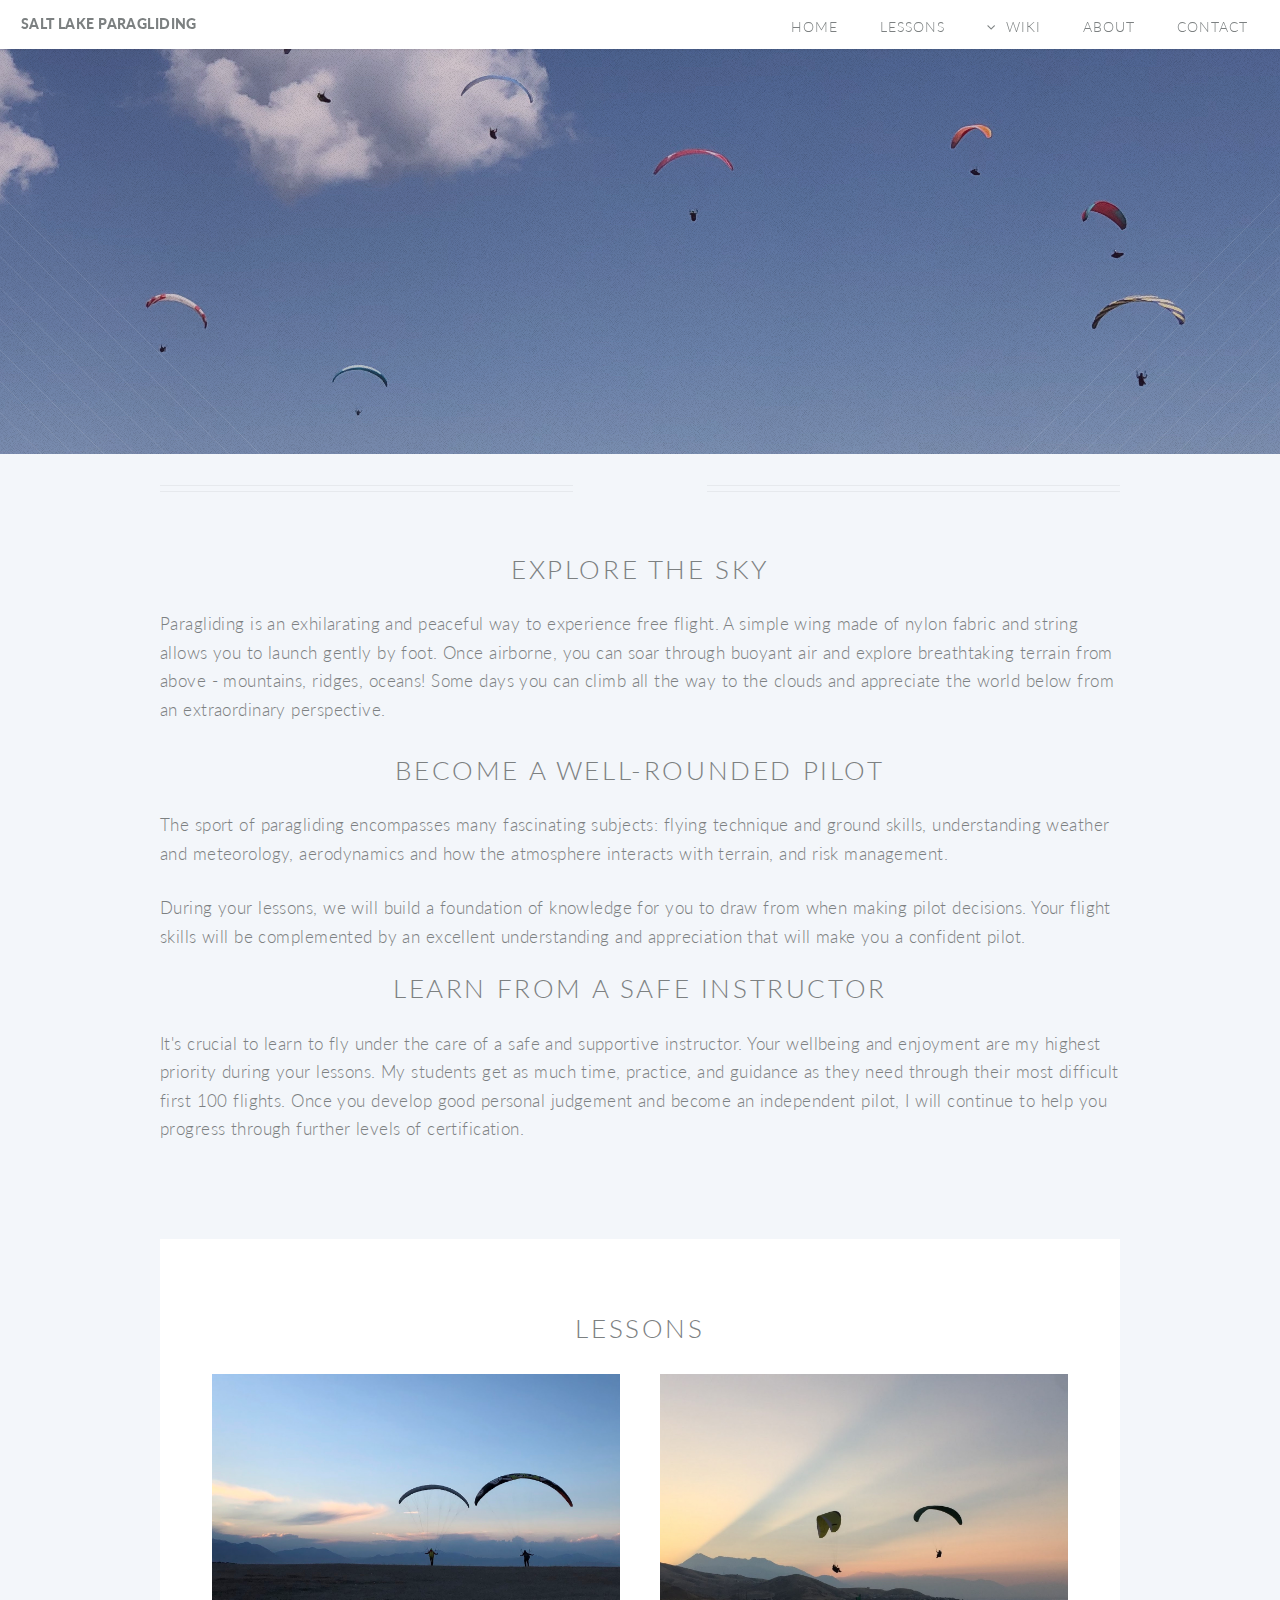
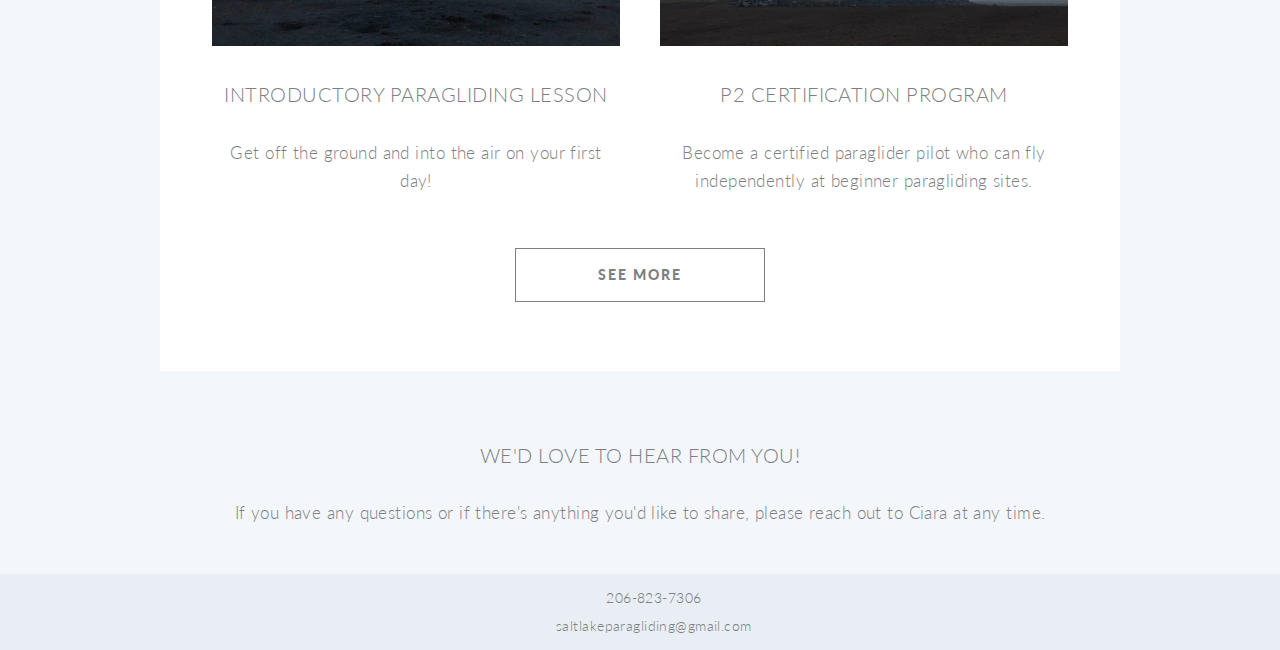
==== index.html @ 0582ecc6 "remove google analytics tag" ====
<!DOCTYPE html>
<html>

  <head>
    <title>Salt Lake Paragliding</title>
    <meta http-equiv="content-type" content="text/html; charset=utf-8" />
    <meta name="description" content="Salt Lake Paragliding is a paragliding school in Salt Lake City, Utah with instructor Ciara Kamahele. Salt Lake Paragliding offers beginner paragliding lessons and a P2 certification program through USHPA.">
    <meta name="keywords" content="" />
    <!--[if lte IE 8]><script src="css/ie/html5shiv.js"></script><![endif]-->
    <script src="/js/jquery.min.js"></script>
    <script src="/js/jquery.dropotron.min.js"></script>
    <script src="/js/jquery.scrolly.min.js"></script>
    <script src="/js/jquery.scrollgress.min.js"></script>
    <script src="/js/skel.min.js"></script>
    <script src="/js/skel-layers.min.js"></script>
    <script src="/js/init.js"></script>
    <noscript>
        <link rel="stylesheet" href="/css/skel.css" />
        <link rel="stylesheet" href="/css/style.css" />
        <link rel="stylesheet" href="/css/style-wide.css" />
        <link rel="stylesheet" href="/css/style-noscript.css" />
    </noscript>
    <!--[if lte IE 8]><link rel="stylesheet" href="/css/ie/v8.css" /><![endif]-->
    <!--[if lte IE 9]><link rel="stylesheet" href="/css/ie/v9.css" /><![endif]-->
    <meta name="viewport" content="width=device-width">

    <link rel="canonical" href="/">
</head>


  <body class="index">

    <header id="header">
	<h1 id="logo"><a href="/">Salt Lake Paragliding</a></h1>
	<nav id="nav">
		<ul>
			<li><a href="/">Home</a></li>
			<li><a href="/lessons.html">Lessons</a></li>
			<li class="submenu">
				<a>Wiki</a>
			</li>
			<li><a href="/about.html">About</a></li>
			<li><a href="/contact.html">Contact</a></li>
		</ul>
	</nav>
</header>

    <!-- Banner -->		
<section id="banner">
    <div class="inner">
        <header>
            <h2>Learn to fly!</h2>
        </header>
        <p>Paragliding instruction in Salt Lake City, Utah</p>
    </div>
</section>

    <div class="page-content">
        <header class="special container">
  <h2>Explore the sky</h2>
  <p>Paragliding is an exhilarating and peaceful way to experience free flight. A simple wing made of nylon fabric and string allows you to launch gently by foot. Once airborne, you can soar through buoyant air and explore breathtaking terrain from above - mountains, ridges, oceans! Some days you can climb all the way to the clouds and appreciate the world below from an extraordinary perspective.</p>

  <h2>Become a well-rounded pilot</h2>
  <p>The sport of paragliding encompasses many fascinating subjects: flying technique and ground skills, understanding weather and meteorology, aerodynamics and how the atmosphere interacts with terrain, and risk management.</p>

  <p>During your lessons, we will build a foundation of knowledge for you to draw from when making pilot decisions. Your flight skills will be complemented by an excellent understanding and appreciation that will make you a confident pilot.</p>

  <h2>Learn from a safe instructor</h2>
  <p>It's crucial to learn to fly under the care of a safe and supportive instructor. Your wellbeing and enjoyment are my highest priority during your lessons. My students get as much time, practice, and guidance as they need through their most difficult first 100 flights. Once you develop good personal judgement and become an independent pilot, I will continue to help you progress through further levels of certification.</p>
</header>

<section class="wrapper style3 container special">

  <header class="major">
    <h2>Lessons</strong></h2>
  </header>

  <div class="row">
    <div class="6u">

      <section>
        <a href="/lessons.html#Introductory Paragliding Lesson" class="image featured"><img src="images/intro_lesson.jpg" alt="" /></a>
        <header>
          <h3>Introductory Paragliding Lesson</h3>
        </header>
        <br>
        <p>Get off the ground and into the air on your first day!</p>
      </section>

    </div>
    <div class="6u">

      <section>
        <a href="/lessons.html#P2 Certification Program" class="image featured"><img src="images/p2_cert.jpg" alt="" /></a>
        <header>
          <h3>P2 Certification Program</h3>
        </header>
        <br>
        <p>Become a certified paraglider pilot who can fly independently at beginner paragliding sites.</p>
      </section>

    </div>
  </div>

  <footer class="major">
    <ul class="buttons">
      <li><a href="/lessons.html" class="button">See More</a></li>
    </ul>
  </footer>

</section>

<section class="special">
  <header>
    <h3>We'd love to hear from you!</h3>
  </header>
  <br>
  <p>If  you have any questions or if there's anything you'd like to share, please reach out to Ciara at any time.</p>
  <br>
</section>

</article>

    </div>

    <!-- Footer -->
<footer id="footer">
    <ul class="copyright">
        <li>206-823-7306</li>
        <li>saltlakeparagliding@gmail.com</li>
    </ul>
</footer>

  </body>

</html>
---- css/skel.css ----
/* Resets (http://meyerweb.com/eric/tools/css/reset/ | v2.0 | 20110126 | License: none (public domain)) */

	html,body,div,span,applet,object,iframe,h1,h2,h3,h4,h5,h6,p,blockquote,pre,a,abbr,acronym,address,big,cite,code,del,dfn,em,img,ins,kbd,q,s,samp,small,strike,strong,sub,sup,tt,var,b,u,i,center,dl,dt,dd,ol,ul,li,fieldset,form,label,legend,table,caption,tbody,tfoot,thead,tr,th,td,article,aside,canvas,details,embed,figure,figcaption,footer,header,hgroup,menu,nav,output,ruby,section,summary,time,mark,audio,video{margin:0;padding:0;border:0;font-size:100%;font:inherit;vertical-align:baseline;}article,aside,details,figcaption,figure,footer,header,hgroup,menu,nav,section{display:block;}body{line-height:1;}ol,ul{list-style:none;}blockquote,q{quotes:none;}blockquote:before,blockquote:after,q:before,q:after{content:'';content:none;}table{border-collapse:collapse;border-spacing:0;}body{-webkit-text-size-adjust:none}

/* Box Model */

	*, *:before, *:after {
		-moz-box-sizing: border-box;
		-webkit-box-sizing: border-box;
		box-sizing: border-box;
	}

/* Container */

	body {
		/* min-width: (containers) */
		min-width: 1200px;
	}

	.container {
		margin-left: auto;
		margin-right: auto;
		
		/* width: (containers) */
		width: 1200px;
	}

	/* Modifiers */
	
		.container.small {
			/* width: (containers) * 0.75; */
			width: 900px;
		}

		.container.large {
			width: 100%;

			/* max-width: (containers) * 1.25; */
			max-width: 1500px;

			/* min-width: (containers); */
			min-width: 1200px;
		}

/* Grid */

	.\31 2u { width: 100% }
	.\31 1u { width: 91.6666666667% }
	.\31 0u { width: 83.3333333333% }
	.\39 u { width: 75% }
	.\38 u { width: 66.6666666667% }
	.\37 u { width: 58.3333333333% }
	.\36 u { width: 50% }
	.\35 u { width: 41.6666666667% }
	.\34 u { width: 33.3333333333% }
	.\33 u { width: 25% }
	.\32 u { width: 16.6666666667% }
	.\31 u { width: 8.3333333333% }
	.\-11u { margin-left: 91.6666666667% }
	.\-10u { margin-left: 83.3333333333% }
	.\-9u { margin-left: 75% }
	.\-8u { margin-left: 66.6666666667% }
	.\-7u { margin-left: 58.3333333333% }
	.\-6u { margin-left: 50% }
	.\-5u { margin-left: 41.6666666667% }
	.\-4u { margin-left: 33.3333333333% }
	.\-3u { margin-left: 25% }
	.\-2u { margin-left: 16.6666666667% }
	.\-1u { margin-left: 8.3333333333% }

	/* Rows */

		.row > * {
			float: left;
		}

		.row:after {
			content: '';
			display: block;
			clear: both;
			height: 0;
		}

		.row:first-child > * {
			padding-top: 0 !important;
		}

		.row.uniform > * > :first-child {
			margin-top: 0;
		}

		.row.uniform > * > :last-child {
			margin-bottom: 0;
		}

		/* Normal */

			.row > * {
				/* padding-left: (gutters) */
				padding-left: 40px;
			}

			.row + .row > * {
				/* padding: (gutters) 0 0 (gutters) */
				padding: 40px 0 0 40px;
			}

			.row {
				/* margin-left: -(gutters) */
				margin-left: -40px;
			}

			.row + .row.uniform > * {
				/* padding: (gutters.vertical) 0 0 (gutters.vertical) */
				padding: 40px 0 0 40px;
			}

		/* Flush */

			.row.flush > * {
				padding-left: 0;
			}

			.row + .row.flush > * {
				padding: 0;
			}

			.row.flush {
				margin-left: 0;
			}

			.row + .row.uniform.flush > * {
				padding: 0;
			}

		/* Quarter */

			.row.quarter > * {
				/* padding-left: (gutters * 0.25) */
				padding-left: 10px;
			}

			.row + .row.quarter > * {
				/* padding: (gutters * 0.25) 0 0 (gutters * 0.25) */
				padding: 10px 0 0 10px;
			}

			.row.quarter {
				/* margin-left: -(gutters * 0.25) */
				margin-left: -10px;
			}

			.row + .row.uniform.quarter > * {
				/* padding: (gutters.vertical * 0.25) 0 0 (gutters.vertical * 0.25) */
				padding: 10px 0 0 10px;
			}

		/* Half */

			.row.half > * {
				/* padding-left: (gutters * 0.5) */
				padding-left: 20px;
			}

			.row + .row.half > * {
				/* padding: (gutters * 0.5) 0 0 (gutters * 0.5) */
				padding: 20px 0 0 20px;
			}

			.row.half {
				/* margin-left: -(gutters * 0.5) */
				margin-left: -20px;
			}

			.row + .row.uniform.half > * {
				/* padding: (gutters.vertical * 0.5) 0 0 (gutters.vertical * 0.5) */
				padding: 20px 0 0 20px;
			}

		/* One and (a) Half */

			.row.oneandhalf > * {
				/* padding-left: (gutters * 1.5) */
				padding-left: 60px;
			}

			.row + .row.oneandhalf > * {
				/* padding: (gutters * 1.5) 0 0 (gutters * 1.5) */
				padding: 60px 0 0 60px;
			}

			.row.oneandhalf {
				/* margin-left: -(gutters * 1.5) */
				margin-left: -60px;
			}

			.row + .row.uniform.oneandhalf > * {
				/* padding: (gutters.vertical * 1.5) 0 0 (gutters.vertical * 1.5) */
				padding: 60px 0 0 60px;
			}

		/* Double */

			.row.double > * {
				/* padding-left: (gutters * 2) */
				padding-left: 80px;
			}

			.row + .row.double > * {
				/* padding: (gutters * 2) 0 0 (gutters * 2) */
				padding: 80px 0 0 80px;
			}

			.row.double {
				/* margin-left: -(gutters * 2) */
				margin-left: -80px;
			}
			
			.row + .row.uniform.double > * {
				/* padding: (gutters.vertical * 2) 0 0 (gutters.vertical * 2) */
				padding: 80px 0 0 80px;
			}
---- css/style.css ----
@import url("font-awesome.min.css");
@import url("http://fonts.googleapis.com/css?family=Lato:300,400,900");

/*
	Twenty by HTML5 UP
	html5up.net | @n33co
	Free for personal and commercial use under the CCA 3.0 license (html5up.net/license)
*/

/* Basic */

body, #skel-layers-wrapper {
	background: #f3f6fa;
}

body.is-loading * {
	-moz-animation: none !important;
	-webkit-animation: none !important;
	-o-animation: none !important;
	-ms-animation: none !important;
	animation: none !important;
	-moz-transition: none !important;
	-webkit-transition: none !important;
	-o-transition: none !important;
	-ms-transition: none !important;
	transition: none !important;
}

body, input, select, textarea {
	color: #7c8081;
	font-family: 'Lato', sans-serif;
	font-size: 15pt;
	font-weight: 300;
	letter-spacing: 0.025em;
	line-height: 1.75em;
}

a {
	-moz-transition: color 0.2s ease-in-out, border-color 0.2s ease-in-out, background-color 0.2s ease-in-out;
	-webkit-transition: color 0.2s ease-in-out, border-color 0.2s ease-in-out, background-color 0.2s ease-in-out;
	-o-transition: color 0.2s ease-in-out, border-color 0.2s ease-in-out, background-color 0.2s ease-in-out;
	-ms-transition: color 0.2s ease-in-out, border-color 0.2s ease-in-out, background-color 0.2s ease-in-out;
	transition: color 0.2s ease-in-out, border-color 0.2s ease-in-out, background-color 0.2s ease-in-out;
	color: #3fb1a3;
	text-decoration: none;
	border-bottom: dotted 1px;
}

a:hover {
	border-bottom-color: transparent;
}

strong, b {
	font-weight: 400;
}

p, ul, ol, dl, table, blockquote {
	margin: 0 0 1em 0;
}

h1, h2, h3, h4, h5, h6 {
	color: inherit;
	font-weight: 300;
	line-height: 1.75em;
	text-transform: uppercase;
}

h1 a, h2 a, h3 a, h4 a, h5 a, h6 a {
	color: inherit;
	text-decoration: none;
	border: 0;
}

h2 {
	font-size: 1.5em;
	letter-spacing: 0.1em;
}

h3 {
	font-size: 1.15em;
	letter-spacing: 0.025em;
}

sub {
	font-size: 0.8em;
	position: relative;
	top: 0.5em;
}

sup {
	font-size: 0.8em;
	position: relative;
	top: -0.5em;
}

hr {
	border-top: solid 1px rgba(124, 128, 129, 0.2);
	border: 0;
	margin-bottom: 1.5em;
}

blockquote {
	border-left: solid 0.5em rgba(124, 128, 129, 0.2);
	font-style: italic;
	padding: 1em 0 1em 2em;
}

/* Section/Article */

section.special, article.special {
	text-align: center;
}

header.major {
	padding-bottom: 2em;
}

header.special {
	margin-bottom: 5em;
	padding-top: 7em;
	position: relative;
	text-align: center;
}

header.special:before, header.special:after {
	border-bottom: solid 1.5px;
	border-top: solid 1.5px;
	content: '';
	height: 7px;
	opacity: 0.1;
	position: absolute;
	top: 1.75em;
	width: 43%;
}

header.special:before {
	left: 0;
}

header.special:after {
	right: 0;
}

header.special h2 {
	text-align: center;
}

header.special p {
	text-align: left;
}

header.special h2 + p {
	margin-bottom: 0;
	padding-bottom: 1.5em;
	padding-top: 1.25em;
}

header.special .icon {
	cursor: default;
	height: 7em;
	left: 0;
	position: absolute;
	text-align: center;
	top: 1em;
	width: 100%;
}

header.special .icon:before {
	font-size: 3.5em;
	opacity: 0.35;
}

footer > :last-child {
	margin-bottom: 0;
}

footer.major {
	padding-top: 3em;
}

/* Form */

input[type="text"],
input[type="password"],
input[type="email"],
textarea {
	-moz-transition: background-color 0.2s ease-in-out, border-color 0.2s ease-in-out;
	-webkit-transition: background-color 0.2s ease-in-out, border-color 0.2s ease-in-out;
	-o-transition: background-color 0.2s ease-in-out, border-color 0.2s ease-in-out;
	-ms-transition: background-color 0.2s ease-in-out, border-color 0.2s ease-in-out;
	transition: background-color 0.2s ease-in-out, border-color 0.2s ease-in-out;
	-moz-appearance: none;
	-webkit-appearance: none;
	-o-appearance: none;
	-ms-appearance: none;
	appearance: none;
	background: none;
	border: solid 1px rgba(124, 128, 129, 0.2);
	color: inherit;
	display: block;
	padding: 0.75em;
	text-decoration: none;
	width: 100%;
	outline: 0;
}

input[type="text"]:focus,
input[type="password"]:focus,
input[type="email"]:focus,
textarea:focus {
	border-color: #83d3c9;
}

input[type="text"],
input[type="password"],
input[type="email"] {
	line-height: 1em;
}

::-webkit-input-placeholder {
	color: inherit;
	opacity: 0.5;
	position: relative;
	top: 3px;
}

:-moz-placeholder {
	color: inherit;
	opacity: 0.5;
}

::-moz-placeholder {
	color: inherit;
	opacity: 0.5;
}

:-ms-input-placeholder {
	color: inherit;
	opacity: 0.5;
}

.formerize-placeholder {
	color: rgba(124, 128, 129, 0.5) !important;
}

/* Image */

.image {
	border: 0;
	position: relative;
}

.image:before {
	content: '';
	height: 100%;
	left: 0;
	position: absolute;
	top: 0;
	width: 100%;
}

.image.fit {
	display: block;
}

.image.fit img {
	display: block;
	width: 100%;
}

.image.featured {
	display: block;
	margin: 0 0 2em 0;
}

.image.featured img {
	width: 100%;
	display: block;
}

#about_container {
  display: flex;
}

#about_image {
	width: 50%;
	float: left;
	margin: 3em 3em 3em 3em;
}

#about_text {
	width: 50%;
	float: right;
	margin: 2em 2em 2em 2em;
	padding: 0.5em 1em 0.5em 1em;
}

#about_instructor {
	text-transform: none;
}

/* Icon */

.icon {
	position: relative;
}

.icon:before {
	-moz-osx-font-smoothing: grayscale;
	-webkit-font-smoothing: antialiased;
	font-family: FontAwesome;
	font-style: normal;
	font-weight: normal;
	text-transform: none !important;
}

.icon.circle {
	-moz-transition: all 0.2s ease-in-out;
	-webkit-transition: all 0.2s ease-in-out;
	-o-transition: all 0.2s ease-in-out;
	-ms-transition: all 0.2s ease-in-out;
	transition: all 0.2s ease-in-out;
	border: 0;
	border-radius: 100%;
	display: inline-block;
	font-size: 1.25em;
	height: 2.25em;
	left: 0;
	line-height: 2.25em;
	text-align: center;
	text-decoration: none;
	top: 0;
	width: 2.25em;
}

.icon.circle:hover {
	top: -0.2em;
}

.icon.circle.fa-twitter {
	background: #70aecd;
	color: white;
}

.icon.circle.fa-twitter:hover {
	background: #7fb7d2;
}

.icon.circle.fa-facebook {
	background: #7490c3;
	color: white;
}

.icon.circle.fa-facebook:hover {
	background: #829bc9;
}

.icon.circle.fa-google-plus {
	background: #db6b67;
	color: white;
}

.icon.circle.fa-google-plus:hover {
	background: #df7b77;
}

.icon.circle.fa-github {
	background: #dcad8b;
	color: white;
}

.icon.circle.fa-github:hover {
	background: #e1b89b;
}

.icon.circle.fa-dribbble {
	background: #da83ae;
	color: white;
}

.icon.circle.fa-dribbble:hover {
	background: #df93b8;
}

.icon.featured {
	cursor: default;
	display: block;
	margin: 0 0 1.5em 0;
	opacity: 0.35;
	text-align: center;
}

.icon.featured:before {
	font-size: 5em;
	line-height: 1em;
}

.icon > .label {
	display: none;
}

/* List */

ol.default {
	list-style: decimal;
	padding-left: 1.25em;
}

ol.default li {
	padding-left: 0.25em;
}

ul.default {
	list-style: disc;
	padding-left: 1em;
}

ul.default li {
	padding-left: 0.5em;
}

ul.icons {
	cursor: default;
}

ul.icons li {
	display: inline-block;
	line-height: 1em;
	padding-left: 0.5em;
}

ul.icons li:first-child {
	padding-left: 0;
}

ul.featured-icons {
	cursor: default;
	margin: -0.75em 0 0 0;
	opacity: 0.35;
	overflow: hidden;
	position: relative;
}

ul.featured-icons li {
	display: block;
	float: left;
	text-align: center;
	width: 50%;
}

ul.featured-icons li .icon {
	display: inline-block;
	font-size: 6.25em;
	height: 1.25em;
	line-height: 1.25em;
	width: 1em;
}

ul.buttons {
	cursor: default;
}

ul.buttons:last-child {
	margin-bottom: 0;
}

ul.buttons li {
	display: inline-block;
	padding: 0 0 0 1.5em;
}

ul.buttons li:first-child {
	padding: 0;
}

ul.buttons.vertical li {
	display: block;
	padding: 1.5em 0 0 0;
}

ul.buttons.vertical li:first-child {
	padding: 0;
}

/* Table */

table {
	width: 100%;
}

table.default {
	width: 100%;
}

table.default tbody tr {
	border-bottom: solid 1px rgba(124, 128, 129, 0.2);
}

table.default td {
	padding: 0.5em 1em 0.5em 1em;
}

table.default th {
	font-weight: 400;
	padding: 0.5em 1em 0.5em 1em;
	text-align: left;
}

table.default thead {
	background: #7c8081;
	color: #fff;
}

/* Button */

input[type="button"],
input[type="submit"],
input[type="reset"],
.button {
	-moz-appearance: none;
	-webkit-appearance: none;
	-o-appearance: none;
	-ms-appearance: none;
	appearance: none;
	-moz-transition: color 0.2s ease-in-out, border-color 0.2s ease-in-out, background-color 0.2s ease-in-out;
	-webkit-transition: color 0.2s ease-in-out, border-color 0.2s ease-in-out, background-color 0.2s ease-in-out;
	-o-transition: color 0.2s ease-in-out, border-color 0.2s ease-in-out, background-color 0.2s ease-in-out;
	-ms-transition: color 0.2s ease-in-out, border-color 0.2s ease-in-out, background-color 0.2s ease-in-out;
	transition: color 0.2s ease-in-out, border-color 0.2s ease-in-out, background-color 0.2s ease-in-out;
	background: none;
	border: solid 1px;
	color: inherit;
	cursor: pointer;
	display: inline-block;
	font-size: 0.8em;
	font-weight: 900;
	letter-spacing: 2px;
	min-width: 18em;
	padding: 0 0.75em;
	line-height: 3.75em;
	text-align: center;
	text-decoration: none;
	text-transform: uppercase;
}

input[type="button"]:hover,
input[type="submit"]:hover,
input[type="reset"]:hover,
.button:hover {
	background: rgba(188, 202, 206, 0.15);
	border-color: inherit;
}

input[type="button"].special,
input[type="submit"].special,
input[type="reset"].special,
.button.special {
	background: #83d3c9;
	border-color: #83d3c9;
	color: white !important;
}

input[type="button"].special:hover,
input[type="submit"].special:hover,
input[type="reset"].special:hover,
.button.special:hover {
	background: #96dad1 !important;
	border-color: #96dad1 !important;
}

input[type="button"].fit,
input[type="submit"].fit,
input[type="reset"].fit,
.button.fit {
	width: 100%;
}

input[type="button"].small,
input[type="submit"].small,
input[type="reset"].small,
.button.small {
	font-size: 0.7em;
	min-width: 14em;
	padding: 0.5em 0;
}

/* Wrapper */

.wrapper {
	margin-bottom: 5em;
	padding: 5em;
}

.wrapper.style1 {
	padding: 0;
}

.wrapper.style2 {
	background-color: #83d3c9;
	background-image: url("images/light-bl.svg"), url("images/light-br.svg");
	background-position: bottom left, bottom right;
	background-repeat: no-repeat, no-repeat;
	background-size: 25em, 25em;
	color: white;
}

.wrapper.style2 .button:hover {
	background: rgba(255, 255, 255, 0.15) !important;
}

.wrapper.style2 .button.special {
	background: white;
	border-color: white;
	color: #83d3c9 !important;
}

.wrapper.style2 .button.special:hover {
	border-color: inherit !important;
	color: white !important;
}

.wrapper.style3 {
	background: white;
	color: inherit;
}

.wrapper.style4 {
	background: white;
	color: inherit;
	padding: 4em;
}

/* Header */
@-moz-keyframes reveal-header { 0% { top: -5em; } 100% { top: 0; } }
@-webkit-keyframes reveal-header { 0% { top: -5em; } 100% { top: 0; } }
@-o-keyframes reveal-header { 0% { top: -5em; } 100% { top: 0; } }
@-ms-keyframes reveal-header { 0% { top: -5em; } 100% { top: 0; } }
@keyframes reveal-header { 0% { top: -5em; } 100% { top: 0; } }

#header {
	background: white;
	box-shadow: 0 1px 2px 0 rgba(0, 0, 0, 0.075);
	color: inherit;
	cursor: default;
	font-size: 0.8em;
	left: 0;
	padding: 1em 1.5em;
	position: fixed;
	top: 0;
	width: 100%;
	z-index: 10000;
}

#header h1 {
	font-weight: 900;
	margin: 0;
}

#header h1 span {
	font-weight: 300;
}

#header nav {
	letter-spacing: 0.075em;
	position: absolute;
	right: 1.5em;
	text-transform: uppercase;
	top: 0.75em;
}

#header nav ul li {
	display: inline-block;
	margin-left: 1.5em;
}

#header nav ul li > ul {
	display: none;
}

#header nav ul li a {
	border: solid 1px transparent;
	color: inherit;
	display: inline-block;
	line-height: 1em;
	padding: 0.6em 0.75em;
	text-decoration: none;
}

#header nav ul li input[type="button"],
#header nav ul li input[type="submit"],
#header nav ul li input[type="reset"],
#header nav ul li .button {
	font-size: 1em;
	min-width: 0;
	width: auto;
}

#header nav ul li.submenu > a:before {
	-moz-osx-font-smoothing: grayscale;
	-webkit-font-smoothing: antialiased;
	font-family: FontAwesome;
	font-style: normal;
	font-weight: normal;
	text-transform: none !important;
}

#header nav ul li.submenu > a:before {
	content: '\f107';
	margin-right: 0.65em;
}

#header nav ul li.active > a, #header nav ul li:hover > a {
	-moz-transition: all 0.2s ease-in-out;
	-webkit-transition: all 0.2s ease-in-out;
	-o-transition: all 0.2s ease-in-out;
	-ms-transition: all 0.2s ease-in-out;
	transition: all 0.2s ease-in-out;
	background: rgba(188, 202, 206, 0.15);
}

#header nav .cc-active {
	font-weight: 900;
}

#header.reveal {
	-moz-animation: reveal-header 0.5s;
	-webkit-animation: reveal-header 0.5s;
	-o-animation: reveal-header 0.5s;
	-ms-animation: reveal-header 0.5s;
	animation: reveal-header 0.5s;
}

#header.alt {
	-moz-animation: none;
	-webkit-animation: none;
	-o-animation: none;
	-ms-animation: none;
	animation: none;
	background: transparent;
	box-shadow: none;
	color: white;
	padding: 2em 2.5em;
	position: absolute;
}

#header.alt nav {
	right: 2.5em;
	top: 1.75em;
}

#header.alt nav ul li.active > a, #header.alt nav ul li:hover > a {
	border: solid 1px;
}


/* Blog */

.post-next {
	float: right;
	margin-right: 3em;
}

.post-prev {
	float: left;
	margin-left: 3em;
}

/* Dropotron */

.dropotron {
	background: #fff;
	box-shadow: 0 1px 2px 0 rgba(0, 0, 0, 0.075);
	line-height: 2.25em;
	min-width: 13em;
	padding: 1em 0;
	text-transform: uppercase;
	margin-top: calc(-1em + 1px);
}

.dropotron.level-0 {
	font-size: 0.7em;
	font-weight: 400;
	margin-top: 1.5em;
}

.dropotron.level-0:before {
	border-bottom: solid 0.5em #fff;
	border-left: solid 0.5em transparent;
	border-right: solid 0.5em transparent;
	content: '';
	left: 0.75em;
	position: absolute;
	top: -0.45em;
}

.dropotron > li {
	border-top: solid 1px rgba(124, 128, 129, 0.2);
}

.dropotron > li > a {
	-moz-transition: none;
	-webkit-transition: none;
	-o-transition: none;
	-ms-transition: none;
	transition: none;
	color: inherit;
	text-decoration: none;
	padding: 0 1em;
	border: 0;
}

.dropotron > li:hover > a {
	background: #83d3c9;
	color: white;
}

.dropotron > li:first-child {
	border-top: 0;
}

/* Banner */
@-moz-keyframes reveal-banner { 0% { opacity: 0; } 100% { opacity: 1; } }
@-webkit-keyframes reveal-banner { 0% { opacity: 0; } 100% { opacity: 1; } }
@-o-keyframes reveal-banner { 0% { opacity: 0; } 100% { opacity: 1; } }
@-ms-keyframes reveal-banner { 0% { opacity: 0; } 100% { opacity: 1; } }
@keyframes reveal-banner { 0% { opacity: 0; } 100% { opacity: 1; } }

#banner {
	background-attachment: scroll, scroll, scroll, fixed;
	background-color: #645862;
	background-image: url("images/light-bl.svg"), url("images/light-br.svg"), url("images/overlay.png"), url("../images/banner.jpg");
	background-position: bottom left, bottom right, top left, top center;
	background-repeat: no-repeat, no-repeat, repeat, no-repeat;
	background-size: 25em, 25em, auto, cover;
	color: white;
	cursor: default;
	padding: 6em 0;
	text-align: center;
}

#banner .inner {
	-moz-animation: reveal-banner 1s 0.25s ease-in-out;
	-webkit-animation: reveal-banner 1s 0.25s ease-in-out;
	-o-animation: reveal-banner 1s 0.25s ease-in-out;
	-ms-animation: reveal-banner 1s 0.25s ease-in-out;
	animation: reveal-banner 1s 0.25s ease-in-out;
	-moz-animation-fill-mode: forwards;
	-webkit-animation-fill-mode: forwards;
	-o-animation-fill-mode: forwards;
	-ms-animation-fill-mode: forwards;
	animation-fill-mode: forwards;
	background: rgba(52, 27, 43, 0.5);
	color: white;
	display: inline-block;
	opacity: 0;
	padding: 3em;
	text-align: center;
}

#banner .inner header {
	display: inline-block;
	border-bottom: solid 2px;
	border-top: solid 2px;
	margin: 0 0 2em 0;
	padding: 3px 0 3px 0;
}

#banner .inner header h2 {
	border-bottom: solid 2px;
	border-top: solid 2px;
	font-size: 2.5em;
	font-weight: 900;
	letter-spacing: 0.2em;
	margin: 0;
	padding-left: 0.05em;
	position: relative;
	text-transform: uppercase;
}

#banner .inner p {
	letter-spacing: 0.1em;
	margin: 0;
	text-transform: uppercase;
}

#banner .inner p a {
	color: inherit;
	font-weight: 400;
	text-decoration: none;
}

#banner .inner footer {
	margin: 2em 0 0 0;
}

/* Main */

#main {
	background-image: url("images/dark-tl.svg"), url("images/dark-tr.svg"), url("images/dark-bl.svg"), url("images/dark-br.svg");
	background-position: top left, top right, bottom left, bottom right;
	background-repeat: no-repeat;
	background-size: 25em;
	padding: 7em 0;
}

#main > :last-child {
	margin-bottom: 0;
}

#main .sidebar section {
	border-top: solid 1px rgba(124, 128, 129, 0.2);
	margin: 3em 0 0 0;
	padding: 3em 0 0 0;
}

#main .sidebar section:first-child {
	border-top: 0;
	padding-top: 0;
	margin-top: 0;
}

body.index #main {
	padding-top: 5em;
}

/* Footer */

#footer {
	background: #e8eef4;
	color: #7c8081;
	padding: 1em 1em 1em 1em;
	text-align: center;
}

#footer .copyright {
	font-size: 0.8em;
	line-height: 1em;
}

#footer .copyright a {
	color: inherit;
}

#footer .copyright li {
	margin-left: 1em;
	padding-left: 1em;
	padding-bottom: 1em;
}

#footer .copyright li:last-child {
	padding-bottom: 0;
}

/* Layer */

#topButton .toggle {
	height: 100%;
	left: 0;
	position: absolute;
	text-align: center;
	top: 0;
	width: 100%;
}

#topButton .toggle:before {
	-moz-osx-font-smoothing: grayscale;
	-webkit-font-smoothing: antialiased;
	font-family: FontAwesome;
	font-style: normal;
	font-weight: normal;
	text-transform: none !important;
}

#topButton .toggle:before {
	color: white;
	content: '\f039';
	font-size: 0.75em;
	height: 30px;
	left: 0;
	line-height: 30px;
	opacity: 0.5;
	position: absolute;
	top: 0;
	width: 100%;
	z-index: 1;
}

#topButton .toggle:after {
	background: rgba(163, 169, 170, 0.75);
	border-radius: 0 0 4px 4px;
	content: '';
	height: 30px;
	left: 50%;
	margin-left: -40px;
	position: absolute;
	top: 0;
	width: 80px;
}

#sideButton .toggle {
	height: 100%;
	left: 0;
	position: absolute;
	text-align: center;
	top: 0;
	width: 100%;
}

#sideButton .toggle:before {
	-moz-osx-font-smoothing: grayscale;
	-webkit-font-smoothing: antialiased;
	font-family: FontAwesome;
	font-style: normal;
	font-weight: normal;
	text-transform: none !important;
}

#sideButton .toggle:before {
	color: white;
	content: '\f039';
	font-size: 1em;
	height: 40px;
	left: 10px;
	line-height: 40px;
	opacity: 0.5;
	position: absolute;
	top: 11px;
	width: 60px;
	z-index: 1;
}

#sideButton .toggle:after {
	background: rgba(163, 169, 170, 0.75);
	border-radius: 2px;
	content: '';
	height: 40px;
	left: 10px;
	position: absolute;
	top: 10px;
	width: 60px;
}

#topPanel,
#sidePanel {
	background: #1c2021;
	color: white;
	font-size: 0.8em;
	letter-spacing: 0.075em;
	text-transform: uppercase;
}

#topPanel nav,
#sidePanel nav {
	padding: 0.25em 0.5em 1em 0.5em;
}

#topPanel .link,
#sidePanel .link {
	border: 0;
	border-top: solid 1px rgba(255, 255, 255, 0.05);
	color: inherit;
	display: block;
	height: 3em;
	line-height: 3em;
	opacity: 0.75;
	text-decoration: none;
}

#topPanel .link.depth-0,
#sidePanel .link.depth-0 {
	font-weight: 900;
}

#topPanel .link:first-child,
#sidePanel .link:first-child {
	border-top: 0;
}

#topPanel .indent-1,
#sidePanel .indent-1 {
	display: inline-block;
	width: 1em;
}

#topPanel .indent-2,
#sidePanel .indent-2 {
	display: inline-block;
	width: 2em;
}

#topPanel .indent-3,
#sidePanel .indent-3 {
	display: inline-block;
	width: 3em;
}

#topPanel .indent-4,
#sidePanel .indent-4 {
	display: inline-block;
	width: 4em;
}

#topPanel .indent-5,
#sidePanel .indent-5 {
	display: inline-block;
	width: 5em;
}

/* Wiki */

#wiki-flex {
	margin-top: 49px;
	display: flex;
	flex-direction: row;
}

#wikibar {
	width: 300px;
	background-color: #e8eef4;
	padding-right: 1.2em;
	padding-left: 1.2em;
	border-right: 3px solid #dee2e6;
}

#wikibar a {
	color: #000;
	border-bottom: 0px;
}

#wikibar-inner {
	position: sticky;
	top: 56px;
}

#wiki-content {
	flex: 1;
	padding-left: 1.2em;
	padding-right: 1.2em;
}

#wikibar .subheading {
	margin-left: 10px;
	margin-bottom: 0px;
}

#lesson-list {
	display: list-item;
	margin-left:  1em;
}
---- css/style-wide.css ----
/header./*
	Twenty by HTML5 UP
	html5up.net | @n33co
	Free for personal and commercial use under the CCA 3.0 license (html5up.net/license)
*/

/* Basic */

body, input, select, textarea {
	font-size: 14pt;
}

/* Section/Article */

header.special {
	padding-top: 5.5em;
	margin-bottom: 4em;
}
---- css/style-noscript.css ----
/*
	Twenty by HTML5 UP
	html5up.net | @n33co
	Free for personal and commercial use under the CCA 3.0 license (html5up.net/license)
*/

/* Banner */

#banner .inner {
	opacity: 1.0;
}
---- css/ie/v8.css ----
/*
	Twenty by HTML5 UP
	html5up.net | @n33co
	Free for personal and commercial use under the CCA 3.0 license (html5up.net/license)
*/

/* Section/Article */

	section > .last-child,
	article > .last-child {
		margin-bottom: 0;
	}

	section.last-child,
	article.last-child {
		margin-bottom: 0;
	}

/* Banner */

	#banner {
		background-image: url("../../images/banner.jpg");
		background-repeat: no-repeat;
		background-size: cover;
		background-position: auto;
		-ms-behavior: url("css/ie/backgroundsize.min.htc");
	}

		#banner .inner {
			background: #341b2b;
		}

/* CTA  */

	#cta {
		background-image: url("../../images/banner.jpg");
		background-repeat: no-repeat;
		background-size: cover;
		background-position: auto;
		-ms-behavior: url("css/ie/backgroundsize.min.htc");
	}
---- css/ie/v9.css ----
/*
	Twenty by HTML5 UP
	html5up.net | @n33co
	Free for personal and commercial use under the CCA 3.0 license (html5up.net/license)
*/

/* Banner */

	#banner .inner {
		opacity: 1.0;
	}
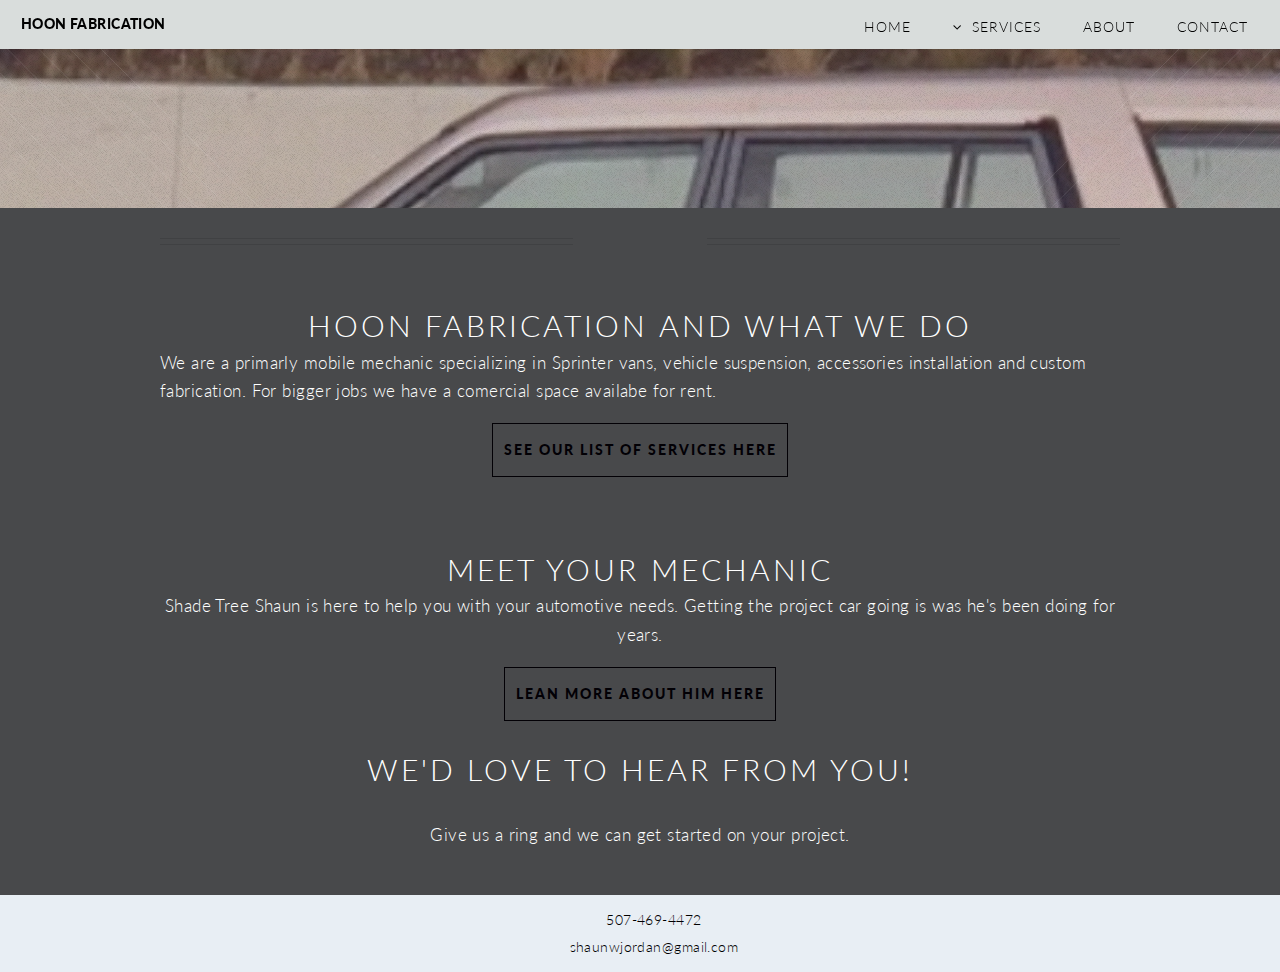
==== commit 5f9b9d8a: "update website" ====
--- a/index.html
+++ b/index.html
@@ -1,10 +1,11 @@
+
 <!DOCTYPE html>
 <html>
 
   <head>
-    <title>Salt Lake Paragliding</title>
+    <title>Hoon Fabrication</title>
     <meta http-equiv="content-type" content="text/html; charset=utf-8" />
-    <meta name="description" content="Salt Lake Paragliding is a paragliding school in Salt Lake City, Utah with instructor Ciara Kamahele. Salt Lake Paragliding offers beginner paragliding lessons and a P2 certification program through USHPA.">
+    <meta name="description" content="Mobile automotive accesssories installer, working with suspension, skickplates, lights and more for sprinter vans and other vehicles.">
     <meta name="keywords" content="" />
     <!--[if lte IE 8]><script src="css/ie/html5shiv.js"></script><![endif]-->
     <script src="/js/jquery.min.js"></script>
@@ -24,89 +25,55 @@
     <!--[if lte IE 9]><link rel="stylesheet" href="/css/ie/v9.css" /><![endif]-->
     <meta name="viewport" content="width=device-width">
 
-    <link rel="canonical" href="/">
+    <link rel="canonical" href="http://localhost:4000/">
 </head>
 
 
-  <body class="index">
+  <body class="no-sidebar">
 
     <header id="header">
-	<h1 id="logo"><a href="/">Salt Lake Paragliding</a></h1>
-	<nav id="nav">
-		<ul>
-			<li><a href="/">Home</a></li>
-			<li><a href="/lessons.html">Lessons</a></li>
-			<li class="submenu">
-				<a>Wiki</a>
-			</li>
-			<li><a href="/about.html">About</a></li>
-			<li><a href="/contact.html">Contact</a></li>
-		</ul>
-	</nav>
+  <h1 id="logo"><a href="/">Hoon Fabrication</a></h1>
+  <nav id="nav">
+    <ul>
+      <li><a href="/">Home</a></li>
+      <li class="submenu">
+	<a href="/services.html">Services</a>
+	<ul>
+	  <li><a href="/services.html#Suspension">Suspension</a></li>
+	  <li><a href="/services.html#Accessories">Accessories</a></li>
+    <li><a href="/services.html#Fuel Tank">Fuel Tank</a></li>
+    <li><a href="/services.html#Solar">Solar</a></li>
+    <li><a href="/services.html#Restoration">Restoration</a></li>
+    <li><a href="/services.html#CAD">CAD (3D modeling)</a></li>
+	</ul>
+      </li>
+      <li><a href="/about.html">About</a></li>
+      <li><a href="/contact.html">Contact</a></li>
+    </ul>
+  </nav>
 </header>
 
     <!-- Banner -->		
 <section id="banner">
-    <div class="inner">
-        <header>
-            <h2>Learn to fly!</h2>
-        </header>
-        <p>Paragliding instruction in Salt Lake City, Utah</p>
-    </div>
 </section>
 
     <div class="page-content">
         <header class="special container">
-  <h2>Explore the sky</h2>
-  <p>Paragliding is an exhilarating and peaceful way to experience free flight. A simple wing made of nylon fabric and string allows you to launch gently by foot. Once airborne, you can soar through buoyant air and explore breathtaking terrain from above - mountains, ridges, oceans! Some days you can climb all the way to the clouds and appreciate the world below from an extraordinary perspective.</p>
-
-  <h2>Become a well-rounded pilot</h2>
-  <p>The sport of paragliding encompasses many fascinating subjects: flying technique and ground skills, understanding weather and meteorology, aerodynamics and how the atmosphere interacts with terrain, and risk management.</p>
-
-  <p>During your lessons, we will build a foundation of knowledge for you to draw from when making pilot decisions. Your flight skills will be complemented by an excellent understanding and appreciation that will make you a confident pilot.</p>
-
-  <h2>Learn from a safe instructor</h2>
-  <p>It's crucial to learn to fly under the care of a safe and supportive instructor. Your wellbeing and enjoyment are my highest priority during your lessons. My students get as much time, practice, and guidance as they need through their most difficult first 100 flights. Once you develop good personal judgement and become an independent pilot, I will continue to help you progress through further levels of certification.</p>
+  <h3>Hoon Fabrication and what we do</h3>
+  <p id="difftext">We are a primarly mobile mechanic specializing in Sprinter vans, vehicle suspension, accessories installation and custom fabrication. For bigger jobs we have a comercial space availabe for rent. 
+      <ul class="buttons">
+      <li><a href="/services.html" class="button">See our list of services here</a></li>
+<br>
 </header>
 
-<section class="wrapper style3 container special">
+<section class="special container">
 
   <header class="major">
-    <h2>Lessons</strong></h2>
+  <h3>Meet your mechanic</h3>
+  <p id="difftext">Shade Tree Shaun is here to help you with your automotive needs. Getting the project car going is was he's been doing for years.</p>
+        <ul class="buttons">
+      <li><a href="/about.html" class="button">Lean more about him here</a></li>
   </header>
-
-  <div class="row">
-    <div class="6u">
-
-      <section>
-        <a href="/lessons.html#Introductory Paragliding Lesson" class="image featured"><img src="images/intro_lesson.jpg" alt="" /></a>
-        <header>
-          <h3>Introductory Paragliding Lesson</h3>
-        </header>
-        <br>
-        <p>Get off the ground and into the air on your first day!</p>
-      </section>
-
-    </div>
-    <div class="6u">
-
-      <section>
-        <a href="/lessons.html#P2 Certification Program" class="image featured"><img src="images/p2_cert.jpg" alt="" /></a>
-        <header>
-          <h3>P2 Certification Program</h3>
-        </header>
-        <br>
-        <p>Become a certified paraglider pilot who can fly independently at beginner paragliding sites.</p>
-      </section>
-
-    </div>
-  </div>
-
-  <footer class="major">
-    <ul class="buttons">
-      <li><a href="/lessons.html" class="button">See More</a></li>
-    </ul>
-  </footer>
 
 </section>
 
@@ -115,22 +82,21 @@
     <h3>We'd love to hear from you!</h3>
   </header>
   <br>
-  <p>If  you have any questions or if there's anything you'd like to share, please reach out to Ciara at any time.</p>
+  <p id="difftext">Give us a ring and we can get started on your project.</p>
   <br>
 </section>
 
 </article>
 
     </div>
-
     <!-- Footer -->
 <footer id="footer">
     <ul class="copyright">
-        <li>206-823-7306</li>
-        <li>saltlakeparagliding@gmail.com</li>
+        <li>507-469-4472</li>
+        <li>shaunwjordan@gmail.com</li>
     </ul>
 </footer>
 
   </body>
 
-</html>+</html>
--- a/css/style.css
+++ b/css/style.css
@@ -8,9 +8,9 @@
 */
 
 /* Basic */
-
+/* change bacround color, not menu */
 body, #skel-layers-wrapper {
-	background: #f3f6fa;
+	background: #48494B;
 }
 
 body.is-loading * {
@@ -27,7 +27,7 @@
 }
 
 body, input, select, textarea {
-	color: #7c8081;
+	color: #020005;
 	font-family: 'Lato', sans-serif;
 	font-size: 15pt;
 	font-weight: 300;
@@ -59,7 +59,7 @@
 }
 
 h1, h2, h3, h4, h5, h6 {
-	color: inherit;
+	color: black;
 	font-weight: 300;
 	line-height: 1.75em;
 	text-transform: uppercase;
@@ -77,8 +77,9 @@
 }
 
 h3 {
-	font-size: 1.15em;
-	letter-spacing: 0.025em;
+	font-size: 1.75em;
+	letter-spacing: 0.1em;
+	color: white;
 }
 
 sub {
@@ -265,7 +266,7 @@
 
 .image.fit img {
 	display: block;
-	width: 100%;
+	width: 60%;
 }
 
 .image.featured {
@@ -289,10 +290,16 @@
 }
 
 #about_text {
-	width: 50%;
+	width: 30%;
 	float: right;
 	margin: 2em 2em 2em 2em;
-	padding: 0.5em 1em 0.5em 1em;
+	padding: 0.5em 0.5em 0.5em 0.5em;
+}
+
+#about_image_2 {
+	width: 40%;
+	float: right;
+	margin: 3em 3em 3em 3em;
 }
 
 #about_instructor {
@@ -337,49 +344,6 @@
 	top: -0.2em;
 }
 
-.icon.circle.fa-twitter {
-	background: #70aecd;
-	color: white;
-}
-
-.icon.circle.fa-twitter:hover {
-	background: #7fb7d2;
-}
-
-.icon.circle.fa-facebook {
-	background: #7490c3;
-	color: white;
-}
-
-.icon.circle.fa-facebook:hover {
-	background: #829bc9;
-}
-
-.icon.circle.fa-google-plus {
-	background: #db6b67;
-	color: white;
-}
-
-.icon.circle.fa-google-plus:hover {
-	background: #df7b77;
-}
-
-.icon.circle.fa-github {
-	background: #dcad8b;
-	color: white;
-}
-
-.icon.circle.fa-github:hover {
-	background: #e1b89b;
-}
-
-.icon.circle.fa-dribbble {
-	background: #da83ae;
-	color: white;
-}
-
-.icon.circle.fa-dribbble:hover {
-	background: #df93b8;
 }
 
 .icon.featured {
@@ -557,7 +521,7 @@
 .button.special {
 	background: #83d3c9;
 	border-color: #83d3c9;
-	color: white !important;
+	color: #d9dddc !important;
 }
 
 input[type="button"].special:hover,
@@ -625,7 +589,7 @@
 }
 
 .wrapper.style4 {
-	background: white;
+	background: #D9DDDC;
 	color: inherit;
 	padding: 4em;
 }
@@ -638,9 +602,9 @@
 @keyframes reveal-header { 0% { top: -5em; } 100% { top: 0; } }
 
 #header {
-	background: white;
+	background: #D9DDDC;
 	box-shadow: 0 1px 2px 0 rgba(0, 0, 0, 0.075);
-	color: inherit;
+	color: black;
 	cursor: default;
 	font-size: 0.8em;
 	left: 0;
@@ -679,7 +643,7 @@
 
 #header nav ul li a {
 	border: solid 1px transparent;
-	color: inherit;
+	color: black;
 	display: inline-block;
 	line-height: 1em;
 	padding: 0.6em 0.75em;
@@ -927,7 +891,7 @@
 
 #footer {
 	background: #e8eef4;
-	color: #7c8081;
+	color: black;
 	padding: 1em 1em 1em 1em;
 	text-align: center;
 }
@@ -1147,3 +1111,7 @@
 	display: list-item;
 	margin-left:  1em;
 }
+
+#difftext {
+	color: white;
+}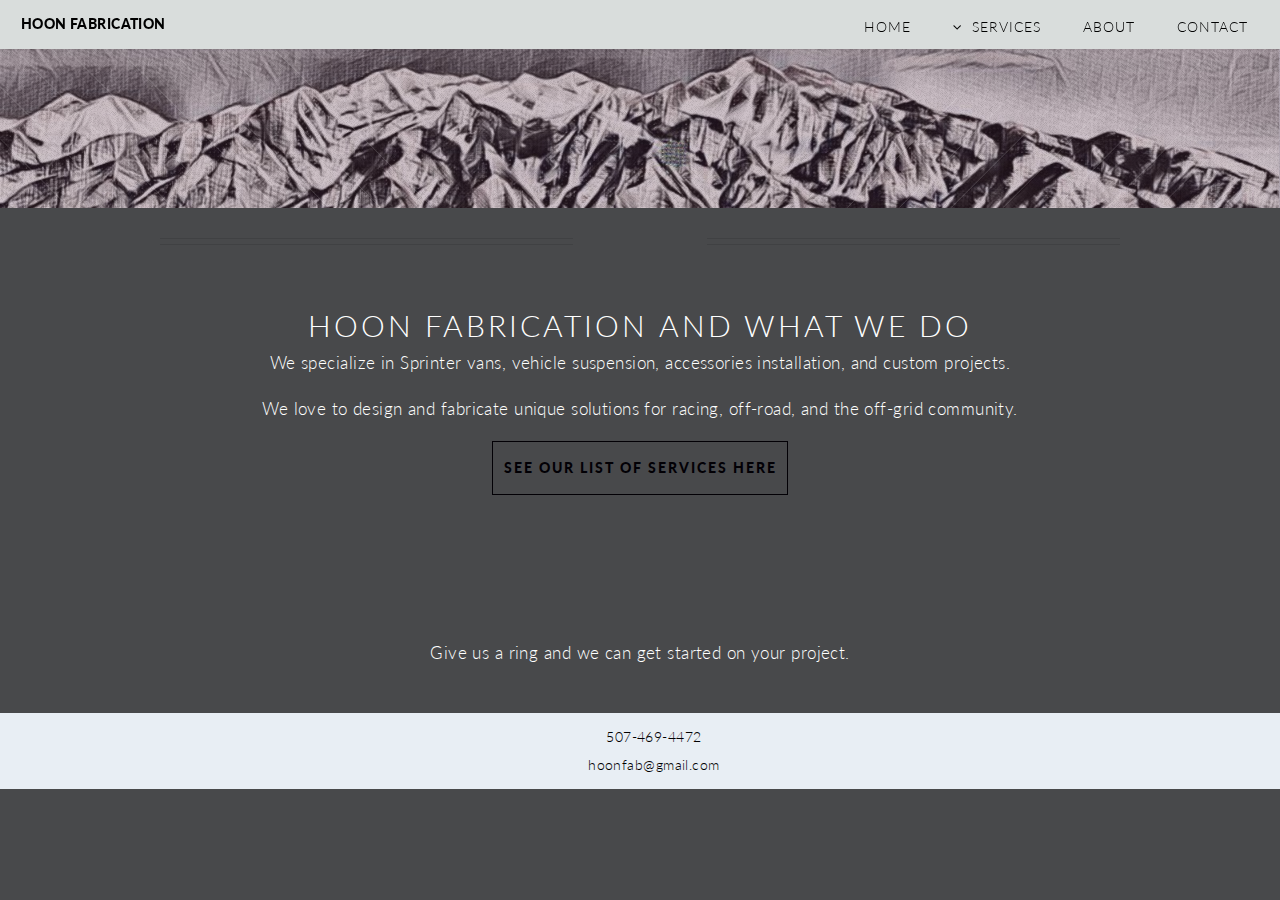
==== commit 9114ddb3: "fixed services and about" ====
--- a/index.html
+++ b/index.html
@@ -5,7 +5,7 @@
   <head>
     <title>Hoon Fabrication</title>
     <meta http-equiv="content-type" content="text/html; charset=utf-8" />
-    <meta name="description" content="Mobile automotive accesssories installer, working with suspension, skickplates, lights and more for sprinter vans and other vehicles.">
+    <meta name="description" content="Mobile automotive accesssories installer, working with suspension, skidplates, lights and more for sprinter vans and other vehicles.">
     <meta name="keywords" content="" />
     <!--[if lte IE 8]><script src="css/ie/html5shiv.js"></script><![endif]-->
     <script src="/js/jquery.min.js"></script>
@@ -53,34 +53,32 @@
   </nav>
 </header>
 
-    <!-- Banner -->		
-<section id="banner">
+
+    <div class="page-content">
+        <section class="hoon_banner">
 </section>
 
-    <div class="page-content">
-        <header class="special container">
+<header class="special container">
   <h3>Hoon Fabrication and what we do</h3>
-  <p id="difftext">We are a primarly mobile mechanic specializing in Sprinter vans, vehicle suspension, accessories installation and custom fabrication. For bigger jobs we have a comercial space availabe for rent. 
+  <p id="difftext">We specialize in Sprinter vans, vehicle suspension, accessories installation, and custom projects. </p>
+  <p id="difftext">We love to design and fabricate unique solutions for racing, off-road, and the off-grid community.</p>
       <ul class="buttons">
-      <li><a href="/services.html" class="button">See our list of services here</a></li>
+      <li><a href="/services.html" class="button">See our list of services here</a></li></ul>
 <br>
 </header>
-
+<!--
 <section class="special container">
 
   <header class="major">
   <h3>Meet your mechanic</h3>
-  <p id="difftext">Shade Tree Shaun is here to help you with your automotive needs. Getting the project car going is was he's been doing for years.</p>
+  <p id="difftext">Shaun is here to help you with your automotive needs. Getting the project car going is was he's been doing for years!</p>
         <ul class="buttons">
       <li><a href="/about.html" class="button">Lean more about him here</a></li>
   </header>
 
 </section>
-
+</!-->
 <section class="special">
-  <header>
-    <h3>We'd love to hear from you!</h3>
-  </header>
   <br>
   <p id="difftext">Give us a ring and we can get started on your project.</p>
   <br>
@@ -93,7 +91,7 @@
 <footer id="footer">
     <ul class="copyright">
         <li>507-469-4472</li>
-        <li>shaunwjordan@gmail.com</li>
+        <li>hoonfab@gmail.com</li>
     </ul>
 </footer>
 
--- a/css/style.css
+++ b/css/style.css
@@ -109,6 +109,22 @@
 /* Section/Article */
 
 section.special, article.special {
+	text-align: center;
+}
+
+section.hoon_banner {
+	position: relative;
+	width: 100%;
+	transform: scale(1);
+	background-attachment: scroll, scroll, scroll, fixed;
+	background-color: #645862;
+	background-image: url("images/light-bl.svg"), url("images/light-br.svg"), url("images/overlay.png"), url("../images/banner.jpg");
+	background-position: bottom left, bottom right, top left, top center;
+	background-repeat: no-repeat, no-repeat, repeat, no-repeat;
+	background-size: 25em, 25em, auto, cover;
+	color: white;
+	cursor: default;
+	padding: 6em 0;
 	text-align: center;
 }
 
@@ -279,32 +295,6 @@
 	display: block;
 }
 
-#about_container {
-  display: flex;
-}
-
-#about_image {
-	width: 50%;
-	float: left;
-	margin: 3em 3em 3em 3em;
-}
-
-#about_text {
-	width: 30%;
-	float: right;
-	margin: 2em 2em 2em 2em;
-	padding: 0.5em 0.5em 0.5em 0.5em;
-}
-
-#about_image_2 {
-	width: 40%;
-	float: right;
-	margin: 3em 3em 3em 3em;
-}
-
-#about_instructor {
-	text-transform: none;
-}
 
 /* Icon */
 
@@ -1114,4 +1104,47 @@
 
 #difftext {
 	color: white;
+	text-align: center;
+}
+#difftext .italic {
+	font-style: italic;
+}
+#difftext .big {
+	font-size: 1.5em;
+}
+#difftext .small {
+	font-size: .7em;
+}
+
+#services_container {
+  display: flex;
+}
+
+#services_image {
+	width: 35%;
+	padding: 2em 2em 2em 2em;
+}
+
+#services_text {
+	width: 65%;
+	text-align: left;
+	padding: 2em 2em 2em 2em;
+}
+
+#about_container {
+  display: flex;
+}
+
+#about_image {
+	width: 30%;
+	float: right;
+	padding: 2em 2em 2em 2em;
+}
+
+#about_text {
+	width: 70%;
+	text-align: left;
+	float: left;
+	padding: 2em 2em 2em 2em;
+	color: white;
 }--- a/css/ie/v8.css
+++ b/css/ie/v8.css
@@ -21,7 +21,7 @@
 	#banner {
 		background-image: url("../../images/banner.jpg");
 		background-repeat: no-repeat;
-		background-size: cover;
+		background-size: small
 		background-position: auto;
 		-ms-behavior: url("css/ie/backgroundsize.min.htc");
 	}
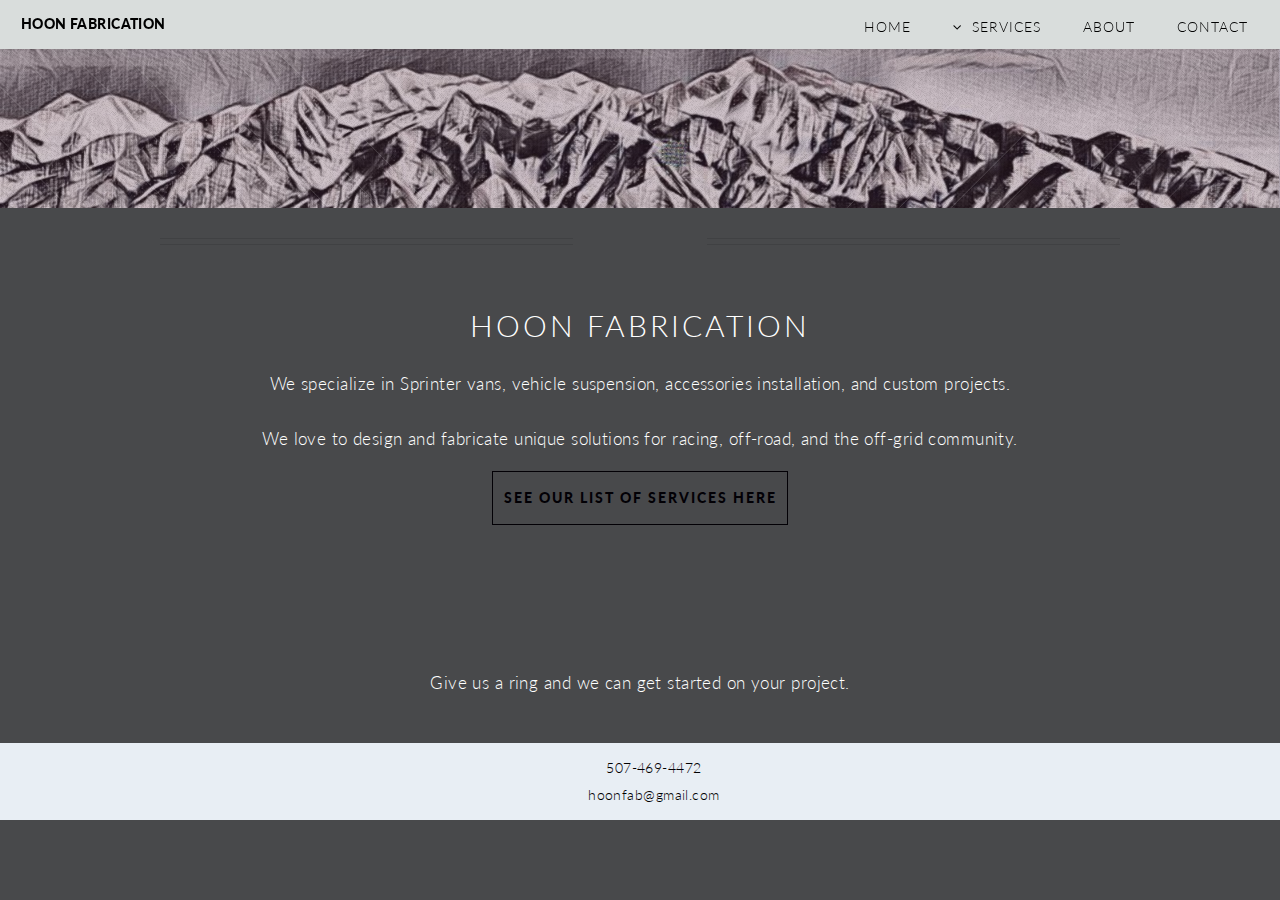
==== commit 585d590d: "fixed index page title" ====
--- a/index.html
+++ b/index.html
@@ -59,7 +59,7 @@
 </section>
 
 <header class="special container">
-  <h3>Hoon Fabrication and what we do</h3>
+  <h2>Hoon Fabrication</h2>
   <p id="difftext">We specialize in Sprinter vans, vehicle suspension, accessories installation, and custom projects. </p>
   <p id="difftext">We love to design and fabricate unique solutions for racing, off-road, and the off-grid community.</p>
       <ul class="buttons">
--- a/css/style.css
+++ b/css/style.css
@@ -72,8 +72,9 @@
 }
 
 h2 {
-	font-size: 1.5em;
+	font-size: 1.75em;
 	letter-spacing: 0.1em;
+	color: white;
 }
 
 h3 {
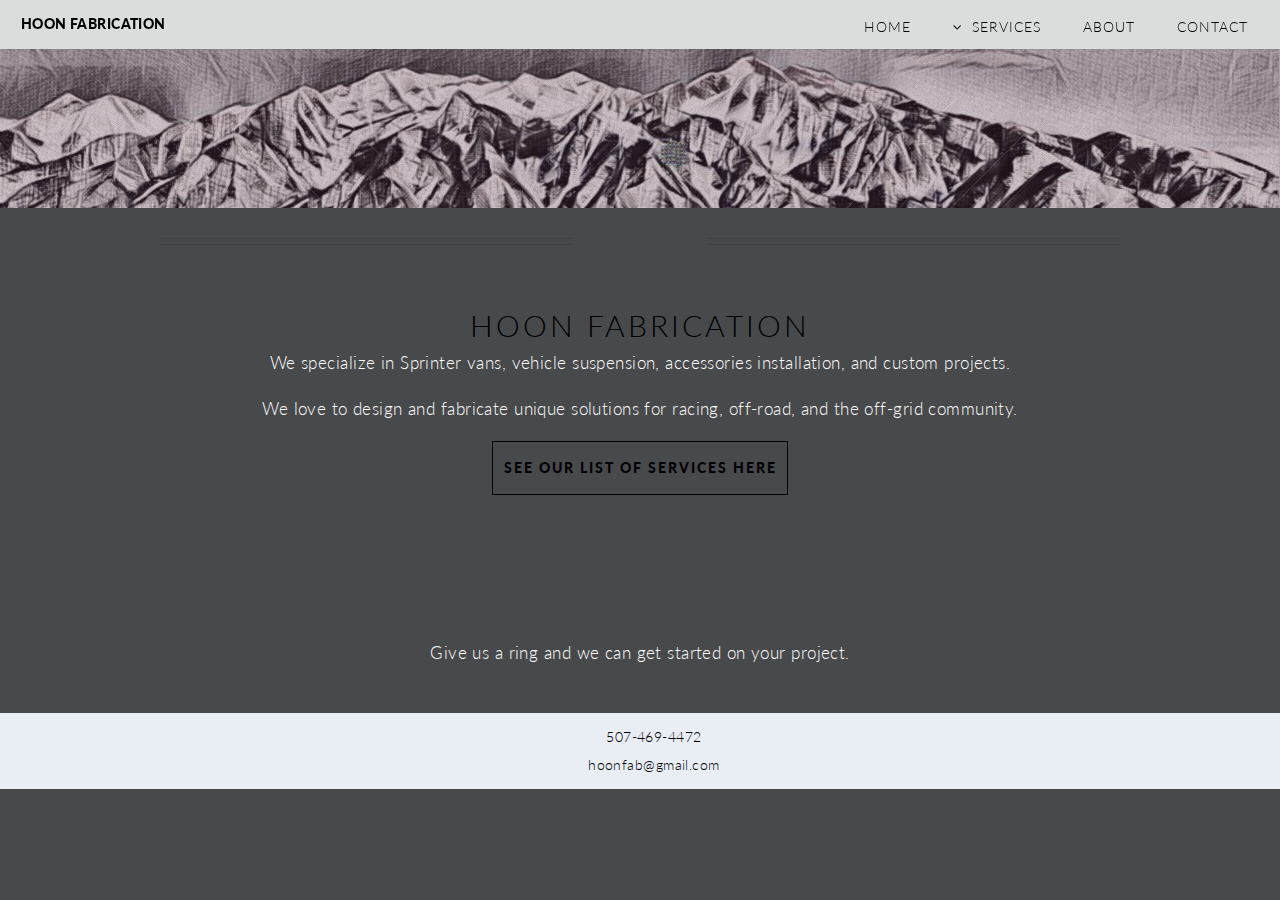
==== commit 48142794: "fixed text color" ====
--- a/index.html
+++ b/index.html
@@ -59,7 +59,7 @@
 </section>
 
 <header class="special container">
-  <h2>Hoon Fabrication</h2>
+  <h3>Hoon Fabrication</h3>
   <p id="difftext">We specialize in Sprinter vans, vehicle suspension, accessories installation, and custom projects. </p>
   <p id="difftext">We love to design and fabricate unique solutions for racing, off-road, and the off-grid community.</p>
       <ul class="buttons">
--- a/css/style.css
+++ b/css/style.css
@@ -80,7 +80,6 @@
 h3 {
 	font-size: 1.75em;
 	letter-spacing: 0.1em;
-	color: white;
 }
 
 sub {
@@ -1148,4 +1147,4 @@
 	float: left;
 	padding: 2em 2em 2em 2em;
 	color: white;
-}+}
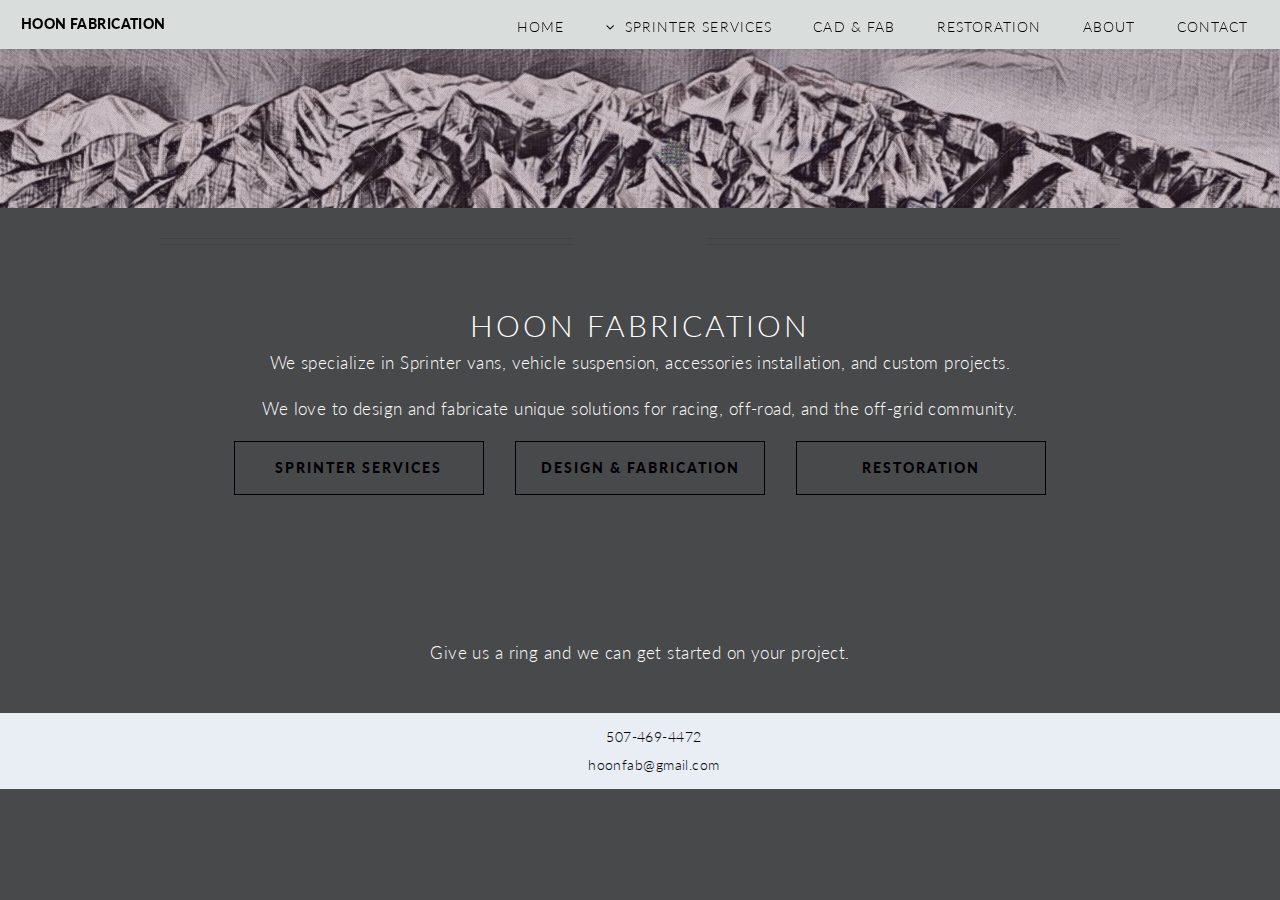
==== commit 7092f0f6: "add google analytics tag" ====
--- a/index.html
+++ b/index.html
@@ -26,6 +26,15 @@
     <meta name="viewport" content="width=device-width">
 
     <link rel="canonical" href="http://localhost:4000/">
+    <!-- Google tag (gtag.js) -->
+    <script async src="https://www.googletagmanager.com/gtag/js?id=G-SC4WBQ9MCZ"></script>
+    <script>
+      window.dataLayer = window.dataLayer || [];
+        function gtag(){dataLayer.push(arguments);}
+	  gtag('js', new Date());
+
+	    gtag('config', 'G-SC4WBQ9MCZ');
+	    </script>
 </head>
 
 
@@ -37,16 +46,18 @@
     <ul>
       <li><a href="/">Home</a></li>
       <li class="submenu">
-	<a href="/services.html">Services</a>
+	<a href="/van_services.html">Sprinter Services</a>
 	<ul>
-	  <li><a href="/services.html#Suspension">Suspension</a></li>
-	  <li><a href="/services.html#Accessories">Accessories</a></li>
-    <li><a href="/services.html#Fuel Tank">Fuel Tank</a></li>
-    <li><a href="/services.html#Solar">Solar</a></li>
-    <li><a href="/services.html#Restoration">Restoration</a></li>
-    <li><a href="/services.html#CAD">CAD (3D modeling)</a></li>
+    <li><a href="/van_services.html#RIP Kit">RIP Kit Install</a></li>
+	  <li><a href="/van_services.html#Accessories">Accessories</a></li>
+    <li><a href="/van_services.html#Fuel Tank">Fuel Tank</a></li>
+    <li><a href="/van_services.html#Solar">Solar</a></li>
+    <li><a href="/van_services.html#Brakes">Brakes</a></li>
 	</ul>
       </li>
+      <li><a href="/cad_services.html#CAD">CAD & Fab</a></li>
+      <li><a href="/restoration_services.html#Restoration">Restoration</a></li>
+      <!--<li><a href="/shop.html#CAD">shop</a></li></-->
       <li><a href="/about.html">About</a></li>
       <li><a href="/contact.html">Contact</a></li>
     </ul>
@@ -63,7 +74,9 @@
   <p id="difftext">We specialize in Sprinter vans, vehicle suspension, accessories installation, and custom projects. </p>
   <p id="difftext">We love to design and fabricate unique solutions for racing, off-road, and the off-grid community.</p>
       <ul class="buttons">
-      <li><a href="/services.html" class="button">See our list of services here</a></li></ul>
+      <li><a href="/van_services.html" class="button">Sprinter Services</a></li>
+      <li><a href="/cad_services.html" class="button">Design & Fabrication</a></li>
+      <li><a href="/restoration_services.html" class="button">Restoration</a></li></ul>
 <br>
 </header>
 <!--
@@ -83,7 +96,6 @@
   <p id="difftext">Give us a ring and we can get started on your project.</p>
   <br>
 </section>
-
 </article>
 
     </div>
--- a/css/style.css
+++ b/css/style.css
@@ -74,12 +74,12 @@
 h2 {
 	font-size: 1.75em;
 	letter-spacing: 0.1em;
-	color: white;
 }
 
 h3 {
 	font-size: 1.75em;
 	letter-spacing: 0.1em;
+	color: white;
 }
 
 sub {
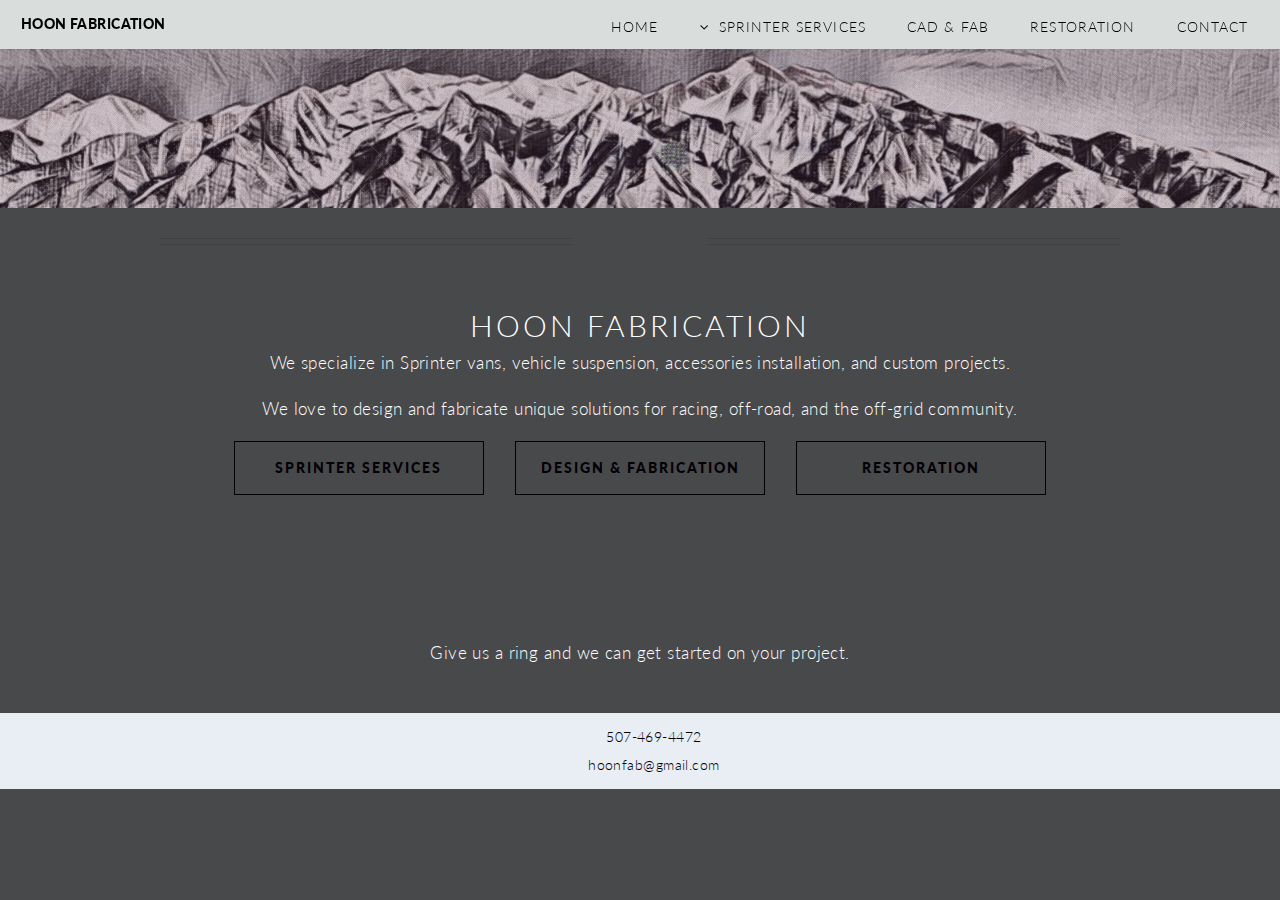
==== commit a21c5ac2: "remove about page, fix typo in websit description" ====
--- a/index.html
+++ b/index.html
@@ -5,7 +5,7 @@
   <head>
     <title>Hoon Fabrication</title>
     <meta http-equiv="content-type" content="text/html; charset=utf-8" />
-    <meta name="description" content="Mobile automotive accesssories installer, working with suspension, skidplates, lights and more for sprinter vans and other vehicles.">
+    <meta name="description" content="Mobile automotive accesssories installer, working with suspension, skid plates, lights and more for Sprinter vans and other vehicles.">
     <meta name="keywords" content="" />
     <!--[if lte IE 8]><script src="css/ie/html5shiv.js"></script><![endif]-->
     <script src="/js/jquery.min.js"></script>
@@ -55,10 +55,9 @@
     <li><a href="/van_services.html#Brakes">Brakes</a></li>
 	</ul>
       </li>
-      <li><a href="/cad_services.html#CAD">CAD & Fab</a></li>
-      <li><a href="/restoration_services.html#Restoration">Restoration</a></li>
+      <li><a href="/cad_services.html">CAD & Fab</a></li>
+      <li><a href="/restoration_services.html">Restoration</a></li>
       <!--<li><a href="/shop.html#CAD">shop</a></li></-->
-      <li><a href="/about.html">About</a></li>
       <li><a href="/contact.html">Contact</a></li>
     </ul>
   </nav>
